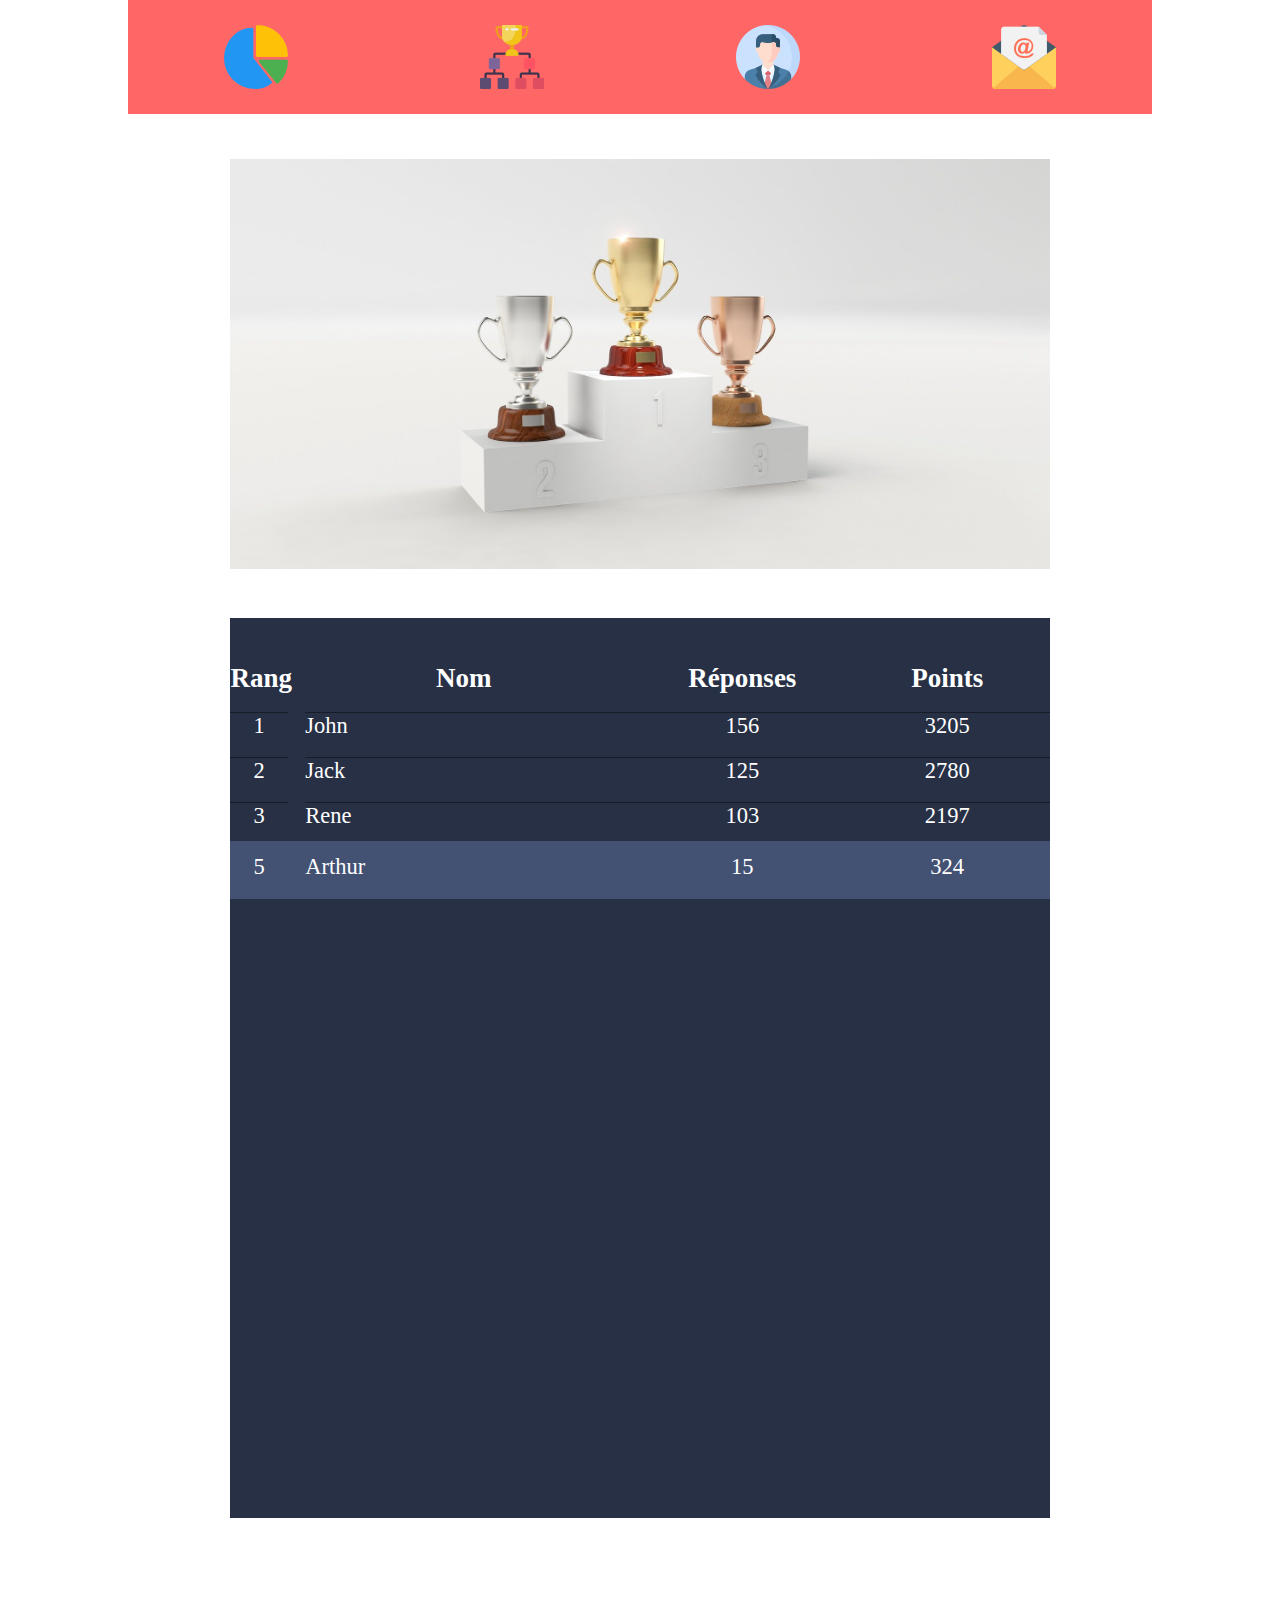
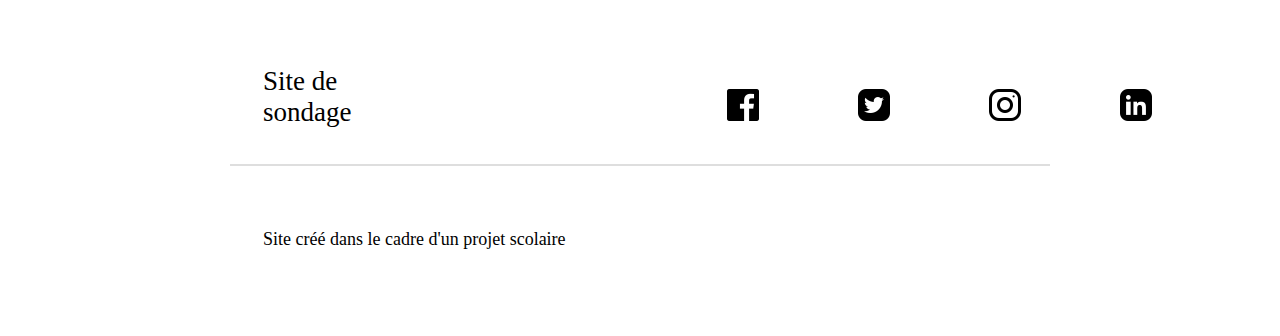
==== classement.html @ 8be4eabb "ajout 3ème page + responsive" ====
<!DOCTYPE html>
<html lang="en">
<head>
    <meta charset="UTF-8">
    <meta name="viewport" content="width=device-width, initial-scale=1.0">
    <title>Fil Rouge</title>
    <link rel="stylesheet" href="css/style.css">
</head>
<body>

 <!-----------------------------HEADER--------------------------->
     <header class="sticky">
        <nav>
			
			<a href="index.html">
				<img src="img/pie-chart.png" alt="Sondages">
				
			</a>
			<a href="classement.html">
                <img src="img/trophy.png" alt="Classement">

				
			</a>
			<a href="#">
                <img src="img/profile.png" alt="Connexion">

				
			</a>
			<a href="#">
                <img src="img/email (2).png" alt="Contact">

				
			</a>
        </nav>
     </header>


       <!-----------------------------MAIN--------------------------->
    <main class="leclassement">
        <img src="img/podium.jpg" alt="podium">
        <section class="leaderboard">
            
            <div class="position">
                <h2>Rang</h2>
                <div class="pos">
                    <p>1</p>
                    <p>2</p>
                    <p>3</p>
                    <p>4</p>
                </div>
            </div>
            <div class="name">
                <h2>Nom</h2>
                <div class="lesnoms">
                    <p>John</p>
                    <p>Jack</p>
                    <p>Rene</p>
                    <p>Henri</p>
                </div>
            </div>
            <div class="nombre">
                <h2>Réponses</h2>
                <div class="lesreponses">
                    <p>156</p>
                    <p>125</p>
                    <p>103</p>
                    <p>45</p>
                </div>
            </div>
            <div class="score">
                <h2>Points</h2>
                    <div class="lesscores">
                        <p>3205</p>
                        <p>2780</p>
                        <p>2197</p>
                        <p>1214</p>
                    </div>
            </div>
        </section>

    </main>

    <section class="moi">
        <div class="position">
            <div class="pos">
                <p>5</p>
            </div>
        </div>
        <div class="name">
            <div class="lesnoms">
                <p>Arthur</p>
            </div>
        </div>
        <div class="nombre">
            <div class="lesreponses">
                <p>15</p>
            </div>
        </div>
        <div class="score">
                <div class="lesscores">
                    <p>324</p>
                </div>
        </div>
    </section>


    <div class="footer">
        <div class="ligne1">
            <div class="subtitle">
                <p>Site de sondage</p>
            </div>
            <div class="logos">
                <a href="https://www.facebook.com/arthur.elmalawi" target="_blank"><img class="lelogo" src="img/facebook.png" alt="facebook"></a>
    
                <a href="#" target="_blank"><img class="lelogo" src="img/twitter.png" alt="twitter"></a>
    
                <a href="https://www.instagram.com/tur.elm/" target="_blank"><img class="lelogo" src="img/instagram%20(1).png" alt="instagram"></a>
    
                <a href="https://www.linkedin.com/in/arthur-el-malawi/" target="_blank"><img class="lelogo" src="img/linkedin%20(1).png" alt="linkedin">
                </a>
            </div>
        </div>
        <div class="trait3"></div>
        <div class="phrase">
            <p>Site créé dans le cadre d'un projet scolaire</p>
        </div>
    
    </div>


</body>
</html>
---- css/style.css ----
*{
    margin: 0;
    padding: 0;
}

body{
    width: 80%;
    margin-left: 10%;
}


/*----------------------------HEADER---------------------------*/

.sticky {
   
    position: sticky;
    top: 0;
  }


header nav {
	display: -ms-flexbox;
	display: -webkit-box;
	display: flex;
	-ms-flex-pack: distribute;
	    justify-content: space-around;
	background-color: #ff6767;
}
header nav a {
	padding: 25px;
	-webkit-align-self: center;
	    -ms-flex-item-align: center;
	            -ms-grid-row-align: center;
	        align-self: center;

}

header nav a:hover {
	color: #8ab3fb;
}

header nav a img{
	display: block;

}
/*----------------------------MAIN---------------------------*/

/*-------------------------------------------------INDEX.HTML-----------------------------------------*/



.sondages{
    width: 40%;
    margin-left: 30%;
    text-align: center;
}

h2{
    margin-top: 5vh ;
    color: #fff;
    font-size: 3vh;
    text-align: center;
}

.sond{
    background-color: rgb(67, 105, 196);
}

.image{
    width: 90%;
    margin-top: 3vh;
    
}

.choix{
    display: flex;
    justify-content: space-around;
}

.reponse {
    background-color: #4CAF50;
    border: none;
    color: white;
    padding: 15px 32px;
    text-align: center;
    text-decoration: none;
    display: inline-block;
    font-size: 16px;
}

.reponse:hover{
    background-color: #327635;
}

/*-------------------------------------------------SONDAGE.HTML-----------------------------------------*/

.lesondage{
    height: 100vh;
}

.partie{
    background-color: rgb(67, 105, 196);
    height: 105vh;
    border: 1px ridge black;
}

.partie .image{
    width: 90%;
    margin-left: 5%;
    border: 1px ridge black;
    
}

.reponses{
    margin-top: 5vh;
    display: flex;
    justify-content: space-around;
}

.proposition{
    background-color: #ff9f67;
    border: none;
    color: white;
    padding: 15px 32px;
    text-align: center;
    text-decoration: none;
    font-size: 16px;
    border: 1px ridge gray;
    width: 50vh;
    height: 3vh;
}

.proposition:hover{
    background-color: #bd774f;
}


/*-------------------------------------------------CLASSEMENT.HTML-----------------------------------------*/

.leclassement img{
    width: 80%;
    margin:5vh 10% 5vh 10%;
}

.moi{
    width: 80%;
    height: 5vh;
    margin-left: 10%;
    background-color: rgb(67, 81, 115);
    text-align: center;
    display: flex;
    padding-top: 1.5vh;
    position: sticky;
    bottom: 0;
}

.moi p{
    display: block;
    text-align: left;
    color: rgb(255, 255, 255);
    font-size: 2.5vh;
}

.leaderboard{
    width: 80%;
    height: 100vh;
    margin-left: 10%;
    background-color: rgb(39, 48, 69);
    text-align: center;
    display: flex;
}

.position{
    width: 7%;
}

.name{
    width: 43%;
}

.nombre{
    width: 25%;
}
.score{
    width: 25%;
}

 


.leaderboard p{
    display: block;
    text-align: left;
    color: rgb(255, 255, 255);
    font-size: 2.5vh;
    border-top: 1px ridge rgb(23, 28, 41);
    margin-top: 2vh;
}
.name p{
    margin-left: 5%;
}

.position p, .nombre p, .score p{
    text-align: center;
}
/*----------------------------FOOTER---------------------------*/


.footer {
    height: 30vh;
    width: 100%;
    margin-top: 10vh;
}


.ligne1 {
    display: flex;
    margin-top: 6vh;
}

.subtitle {
    font-size: 3vh;
    margin-left: 15vh;
    display: flex;
}

.logos {
    display: flex;
    margin-left: 20%;
    justify-content: space-around;
    
}

.lelogo {
    margin-top: 2.5vh;
    margin-left: 11vh;
    height: 32px;
}

.trait3 {
    height: 2px;
    width: 80%;
    background-color: #dedede;
    margin-left: 10%;
    margin-top: 4vh;

}

.phrase {
    font-size: 2vh;
    margin-top: 7vh;
    margin-left: 15vh;

}






@media screen and (max-width: 600px) and (max-width: 682px) {

    *{
        margin: 0;
        padding: 0;
    }

    body{
        width: 100%;
        margin-left: 0;
    }

    /*----------------------------HEADER---------------------------*/

    header nav a img{
        height: 32px;
        padding: 0px;
    
    }
    header nav a{
        padding-left: 20;
    }


    /*----------------------------MAIN---------------------------*/


    .sondages{
        width: 90%;
        margin-left: 5%;
    }

/*-------------------------------------------------SONDAGE.HTML-----------------------------------------*/


    .reponses{
        margin-top: 5vh;
        display: flex;
    }

    /*-------------------------------------------------CLASSEMENT.HTML-----------------------------------------*/


    .leaderboard, .moi{
        width: 100%;
        margin-left:0;
    }

   


    /*---------------footer----------------*/


    .footer {
        height: 30vh;
        width: 100%;
    }

    .subtitle {
        font-size: 4vh;
        margin-top: 2vh;
        text-align: center;
        height: 7vh;
    }

    .ligne1 {
        margin-top: 6vh;
        display: block;
    }

    .logos {
        justify-content: space-between;
        margin-left: 4vh;
        margin-right: 4vh;
        margin-bottom: 7vh;
        height: 32px;
    }

    .lelogo {
        margin-top: 2.5vh;
        margin-left: 3vh;
        height: 5vh;

    }

    .phrase {
        font-size: 2vh;
        margin-top: 5vh;
        text-align: center;
        margin-left: 0;
        height: 7vh;

    }

}
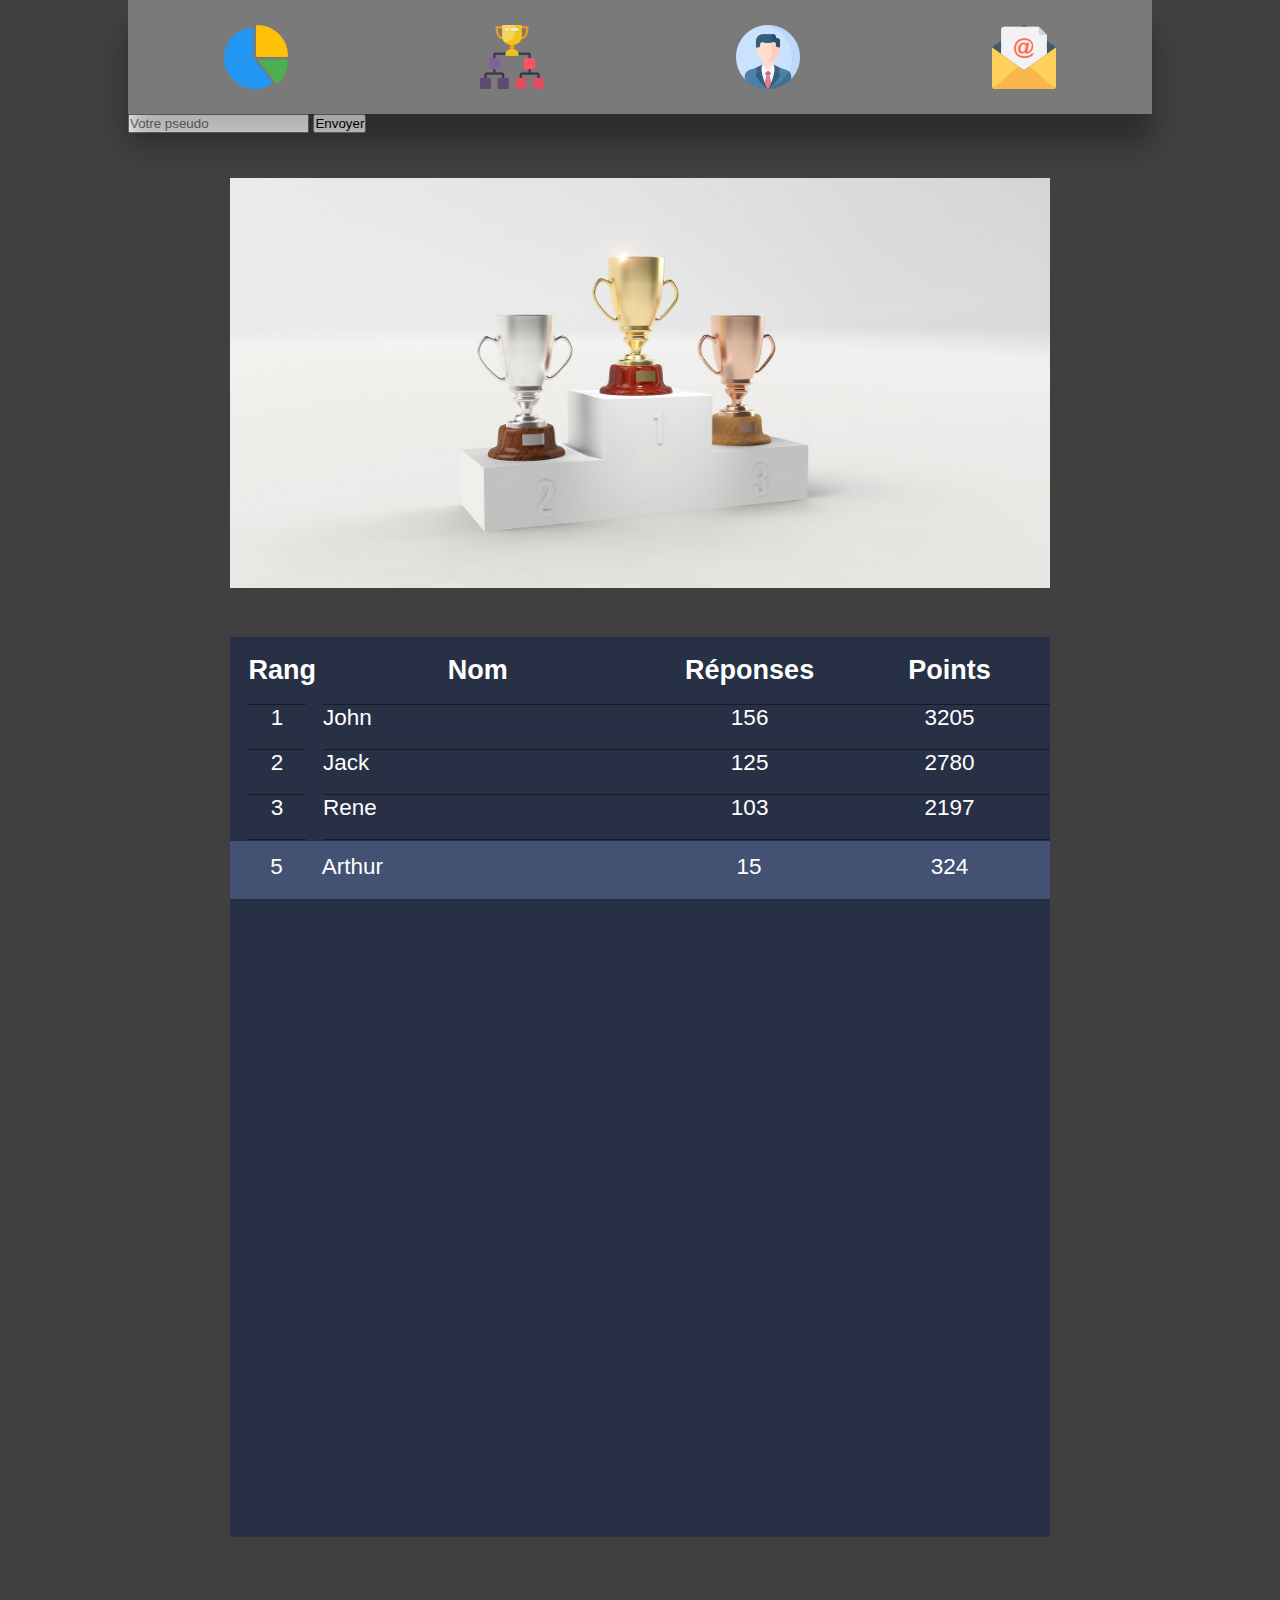
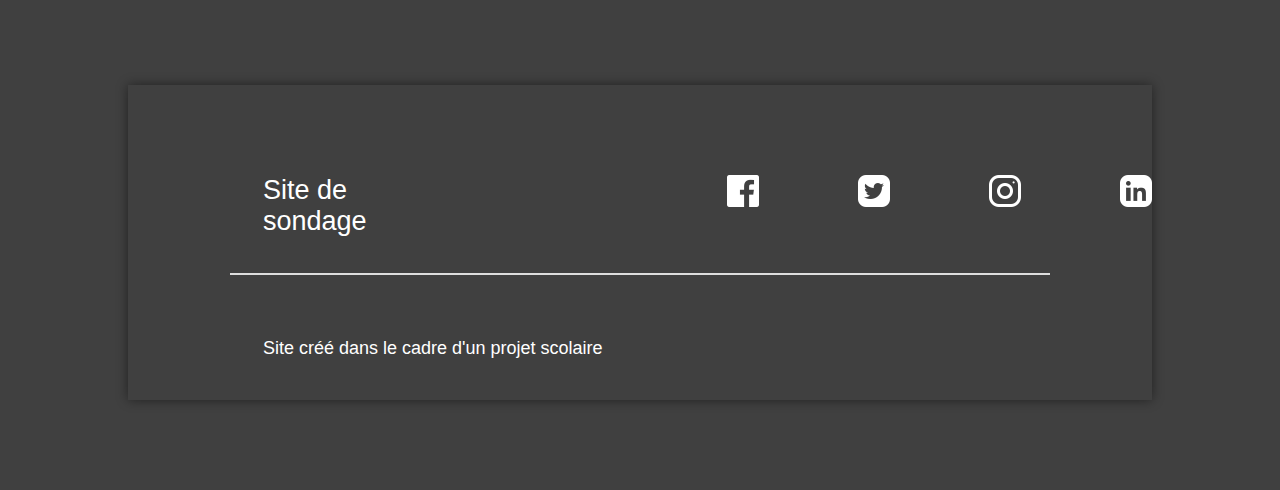
==== commit 844ec0a9: "version js" ====
--- a/classement.html
+++ b/classement.html
@@ -5,6 +5,7 @@
     <meta name="viewport" content="width=device-width, initial-scale=1.0">
     <title>Fil Rouge</title>
     <link rel="stylesheet" href="css/style.css">
+    <script src="../fil_rouge_ft_js/js/jquery-3.4.1.min.js"></script>
 </head>
 <body>
 
@@ -37,6 +38,12 @@
 
        <!-----------------------------MAIN--------------------------->
     <main class="leclassement">
+
+        <form class="formulaire">
+            <input type="text" name="username" placeholder="Votre pseudo">
+            <button type="submit">Envoyer</button>
+        </form>
+        
         <img src="img/podium.jpg" alt="podium">
         <section class="leaderboard">
             
@@ -128,5 +135,7 @@
     </div>
 
 
+    <script src="../fil_rouge_ft_js/js/main.js"></script>
+
 </body>
 </html>--- a/css/style.css
+++ b/css/style.css
@@ -6,6 +6,8 @@
 body{
     width: 80%;
     margin-left: 10%;
+    font-family: 'Montserrat', sans-serif;
+    background-color: rgb(64, 64, 64);
 }
 
 
@@ -15,6 +17,9 @@
    
     position: sticky;
     top: 0;
+    -webkit-box-shadow: 0px 30px 25px 0px rgba(0,0,0,0.3);
+    -moz-box-shadow: 0px 30px 25px 0px rgba(0,0,0,0.3);
+    box-shadow: 0px 30px 25px 0px rgba(0,0,0,0.3); 
   }
 
 
@@ -24,7 +29,7 @@
 	display: flex;
 	-ms-flex-pack: distribute;
 	    justify-content: space-around;
-	background-color: #ff6767;
+	background-color:  rgb(122, 122, 122);
 }
 header nav a {
 	padding: 25px;
@@ -56,14 +61,19 @@
 }
 
 h2{
-    margin-top: 5vh ;
+    
+    padding-top: 2vh;
     color: #fff;
     font-size: 3vh;
     text-align: center;
 }
 
 .sond{
-    background-color: rgb(67, 105, 196);
+    margin-top: 5vh ;
+    background-color:  rgb(83, 83, 83);
+    -webkit-box-shadow: 0px 0px 48px 0px rgba(0,0,0,0.75);
+    -moz-box-shadow: 0px 0px 48px 0px rgba(0,0,0,0.75);
+    box-shadow: 0px 0px 48px 0px rgba(0,0,0,0.75);
 }
 
 .image{
@@ -78,18 +88,20 @@
 }
 
 .reponse {
-    background-color: #4CAF50;
+    background-color: rgb(106, 106, 106);
     border: none;
     color: white;
     padding: 15px 32px;
+    margin: 1vh;
     text-align: center;
     text-decoration: none;
     display: inline-block;
     font-size: 16px;
 }
 
+
 .reponse:hover{
-    background-color: #327635;
+    background-color:  rgb(150, 150, 150);
 }
 
 /*-------------------------------------------------SONDAGE.HTML-----------------------------------------*/
@@ -99,15 +111,19 @@
 }
 
 .partie{
-    background-color: rgb(67, 105, 196);
+    background-color: rgb(83, 83, 83);
     height: 105vh;
-    border: 1px ridge black;
+    width: 80%;
+    margin-top: 5vh;
+    margin-left: 10%;
+    -webkit-box-shadow: 0px 0px 48px 0px rgba(0,0,0,0.75);
+    -moz-box-shadow: 0px 0px 48px 0px rgba(0,0,0,0.75);
+    box-shadow: 0px 0px 48px 0px rgba(0,0,0,0.75);
 }
 
 .partie .image{
     width: 90%;
     margin-left: 5%;
-    border: 1px ridge black;
     
 }
 
@@ -118,21 +134,54 @@
 }
 
 .proposition{
-    background-color: #ff9f67;
+    background-color:  rgb(106, 106, 106);
     border: none;
     color: white;
     padding: 15px 32px;
     text-align: center;
     text-decoration: none;
     font-size: 16px;
-    border: 1px ridge gray;
     width: 50vh;
-    height: 3vh;
-}
+    height: 3vh;s
+}
+
+@keyframes bounce {
+    0%, 20%, 60%, 100% {
+      -webkit-transform: translateY(0);
+      transform: translateY(0);
+    }
+  
+    40% {
+      -webkit-transform: translateY(-20px);
+      transform: translateY(-20px);
+    }
+  
+    80% {
+      -webkit-transform: translateY(-10px);
+      transform: translateY(-10px);
+    }
+  }@keyframes bounce {
+    0%, 20%, 60%, 100% {
+      -webkit-transform: translateY(0);
+      transform: translateY(0);
+    }
+  
+    40% {
+      -webkit-transform: translateY(-20px);
+      transform: translateY(-20px);
+    }
+  
+    80% {
+      -webkit-transform: translateY(-10px);
+      transform: translateY(-10px);
+    }
+  }
 
 .proposition:hover{
-    background-color: #bd774f;
-}
+    animation: bounce 1s;
+}
+
+
 
 
 /*-------------------------------------------------CLASSEMENT.HTML-----------------------------------------*/
@@ -172,6 +221,7 @@
 
 .position{
     width: 7%;
+    margin-left: 2vh;
 }
 
 .name{
@@ -207,9 +257,13 @@
 
 
 .footer {
-    height: 30vh;
+    height: 35vh;
     width: 100%;
     margin-top: 10vh;
+    margin-bottom: 10vh;
+    -webkit-box-shadow: 0px 0px 11px 0px rgba(0,0,0,0.48);
+    -moz-box-shadow: 0px 0px 11px 0px rgba(0,0,0,0.48);
+    box-shadow: 0px 0px 11px 0px rgba(0,0,0,0.48);
 }
 
 
@@ -222,19 +276,23 @@
     font-size: 3vh;
     margin-left: 15vh;
     display: flex;
+    color: white;
+    margin-top: 10vh;
 }
 
 .logos {
     display: flex;
     margin-left: 20%;
     justify-content: space-around;
+    margin-top: 10vh;
     
 }
 
 .lelogo {
-    margin-top: 2.5vh;
     margin-left: 11vh;
     height: 32px;
+    filter: invert(100%); 
+    -webkit-filter:invert(100%);
 }
 
 .trait3 {
@@ -250,8 +308,11 @@
     font-size: 2vh;
     margin-top: 7vh;
     margin-left: 15vh;
-
-}
+    color: white;
+
+}
+
+
 
 
 
@@ -292,7 +353,14 @@
 
 /*-------------------------------------------------SONDAGE.HTML-----------------------------------------*/
 
-
+    .partie{
+        height: 70vh;
+    }
+
+    .lesondage{
+        height: 70vh;
+    }
+    
     .reponses{
         margin-top: 5vh;
         display: flex;
@@ -313,15 +381,17 @@
 
 
     .footer {
-        height: 30vh;
+        height: 50vh;
         width: 100%;
     }
 
     .subtitle {
         font-size: 4vh;
-        margin-top: 2vh;
+        padding-top: 5vh;
         text-align: center;
         height: 7vh;
+        margin-left: 20vh;
+        
     }
 
     .ligne1 {
@@ -331,14 +401,12 @@
 
     .logos {
         justify-content: space-between;
-        margin-left: 4vh;
-        margin-right: 4vh;
-        margin-bottom: 7vh;
+        margin: 6vh 4vh 7vh 4vh;
         height: 32px;
     }
 
     .lelogo {
-        margin-top: 2.5vh;
+        margin-top: 0;
         margin-left: 3vh;
         height: 5vh;
 
